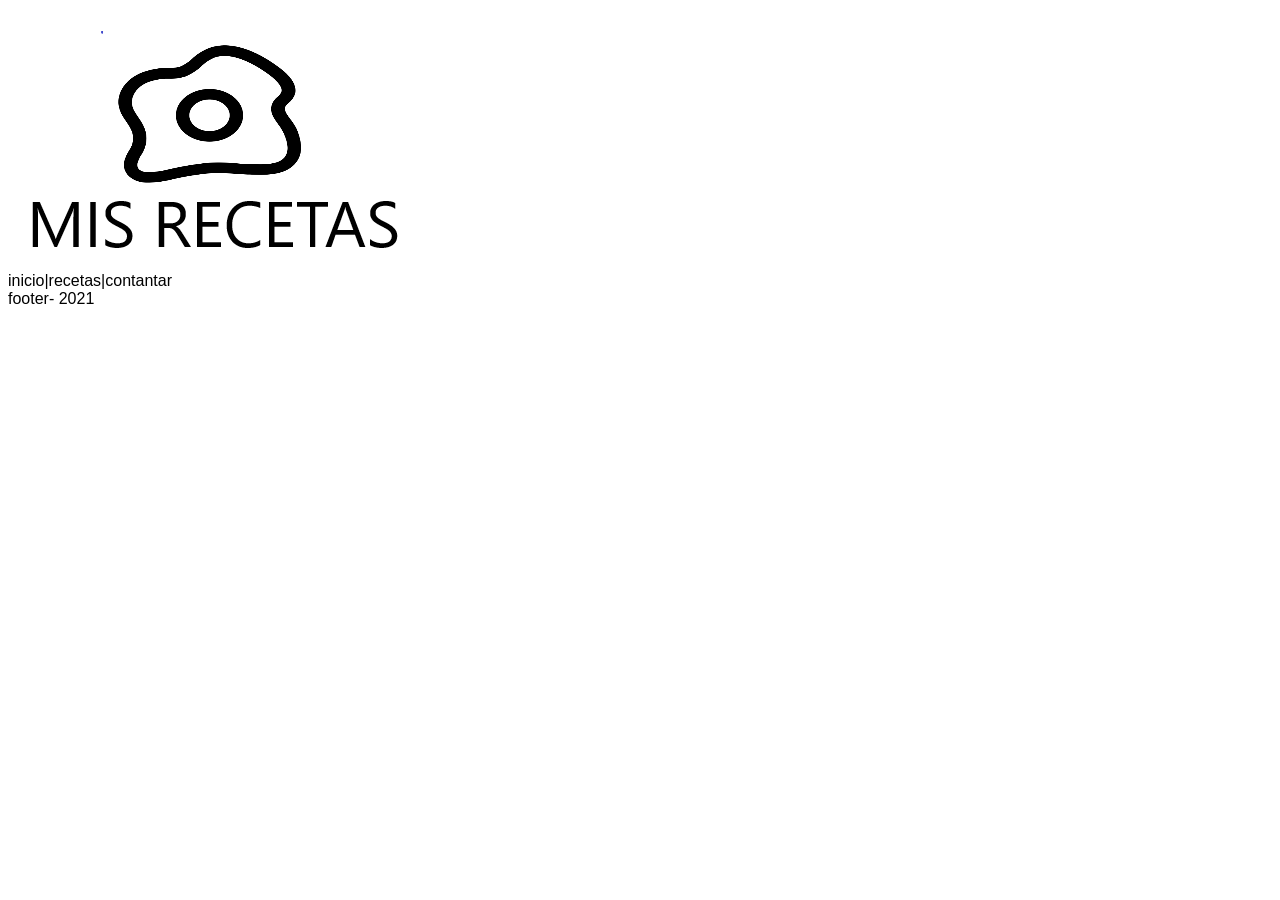
==== _index.html @ ea1fc2b6 "logotipo y menu mavegacion" ====
<html lang="es">

    <head>
      <meta charset="UTF-8">
      <title>Mis Recetas</title>
      <meta name="viewport" content="width=device-width, initial-scale=1.0">
      <meta description="pagina de recetas de cocina gastronomica">
      <meta keywork content="paella ,cocina ,degustacion,recetas,cocina valenciana">
      <link rel="stylesheet" href="css/style.css">
      <link rel="icon" href="ico.png">
      
    </head>
    <body>
      <div class="continer">

      <header id="header" class="block-center-row mb-3">
        <img src="/imagenes/logo1.png" alt="mis recetas">
    </header>
       
       <nav class="block-center-row">
           inicio|recetas|contantar
       </nav>
      
         
       

    
      <footer id="footer">footer- 2021</footer>
    </div>
    
    </body>
    
    </html>
---- css/style.css ----
*{box-sizing: border-box;
 font-family: Verdana, Geneva, Tahoma, sans-serif;
}

 
 }
/*
.container{
   /* background-color: rgb(255, 94, 20);
    width: 1200px;
    margin: 0 auto;
    padding: 0 1em;
    display: flex;
    flex-wrap: wrap;
}
.logotipo{
    color: black;
    display: flex;
    justify-content: center;
    align-items: center;
    
}
    
nav{
    /*background-color: rgb(129, 235, 194);
    display: flex;
    justify-content: center;
}
a:hover{
    color:red;
}
section{
    /*background-color: lawngreen;
    width: 900px;
    height: 900px;
   display: flex;
   flex-wrap: wrap;
   justify-content: center;
   }

h2{
    /*background-color: rgb(237, 217, 247);
    justify-content: center;
    display: flex;
}

.hijo img {
   border :1px solid black;
   width: 400px;
   height: auto;
   background-color: cadetblue;
}
h2:hover{
       color:#FF7F50;
       
   }
    
aside{
   /* background-color: mediumblue;
    width: 200px;
   height:300px;
   flex-shrink: 0;
   justify-content: flex-end;
 

}
*/
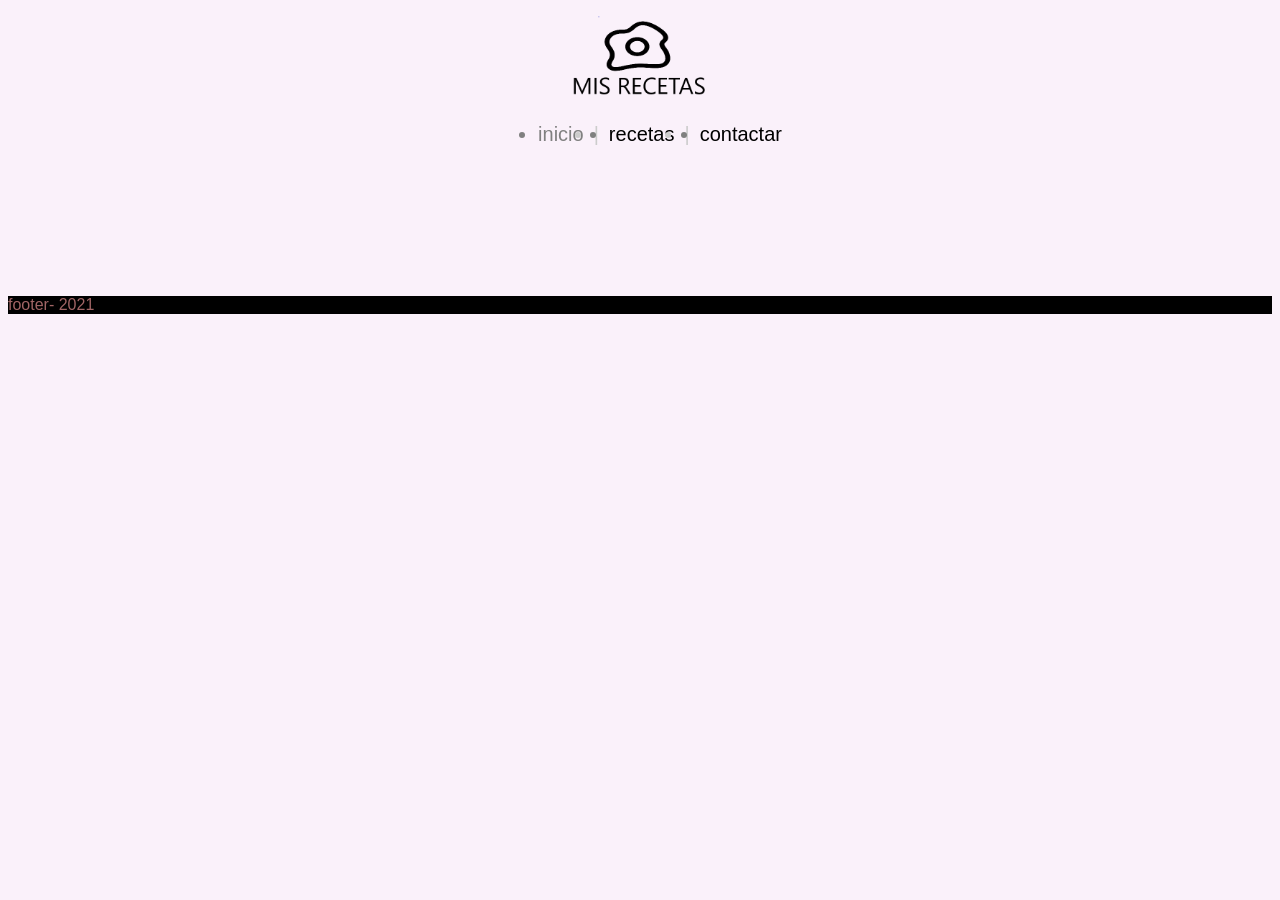
==== commit fe84ac5c: "maquetacion logotipo mis recetas y menu navgacion" ====
--- a/_index.html
+++ b/_index.html
@@ -7,23 +7,34 @@
       <meta name="viewport" content="width=device-width, initial-scale=1.0">
       <meta description="pagina de recetas de cocina gastronomica">
       <meta keywork content="paella ,cocina ,degustacion,recetas,cocina valenciana">
-      <link rel="stylesheet" href="css/style.css">
+      <link rel="stylesheet" href="css/_style.css">
       <link rel="icon" href="ico.png">
       
     </head>
     <body>
       <div class="continer">
 
-      <header id="header" class="block-center-row mb-3">
+      <header id="header" class="block-center-row ">
         <img src="/imagenes/logo1.png" alt="mis recetas">
     </header>
        
-       <nav class="block-center-row">
-           inicio|recetas|contantar
+       <nav class="nav-main fnt-xl block-center-row mb-2">
+         <ul>
+           <li>inicio</li>
+           <li class="separator">|</li>  
+           <li><a href="">recetas</a></li>
+           <li class="separator">|</li>
+           <li><a href="">contactar</a></li>
+         </ul>
+         
        </nav>
       
          
-       
+       <br>
+       <br>
+       <br>
+       <br>
+       <br>
 
     
       <footer id="footer">footer- 2021</footer>
--- a/css/_style.css
+++ b/css/_style.css
@@ -0,0 +1,12 @@
+@import "reset.css";
+@import"basic.css";
+@import"header.css";
+@import"footer.css";
+@import"layout.css";
+@import"grilla.css";
+@import"nav.css";
+@import"text.css";
+
+
+
+
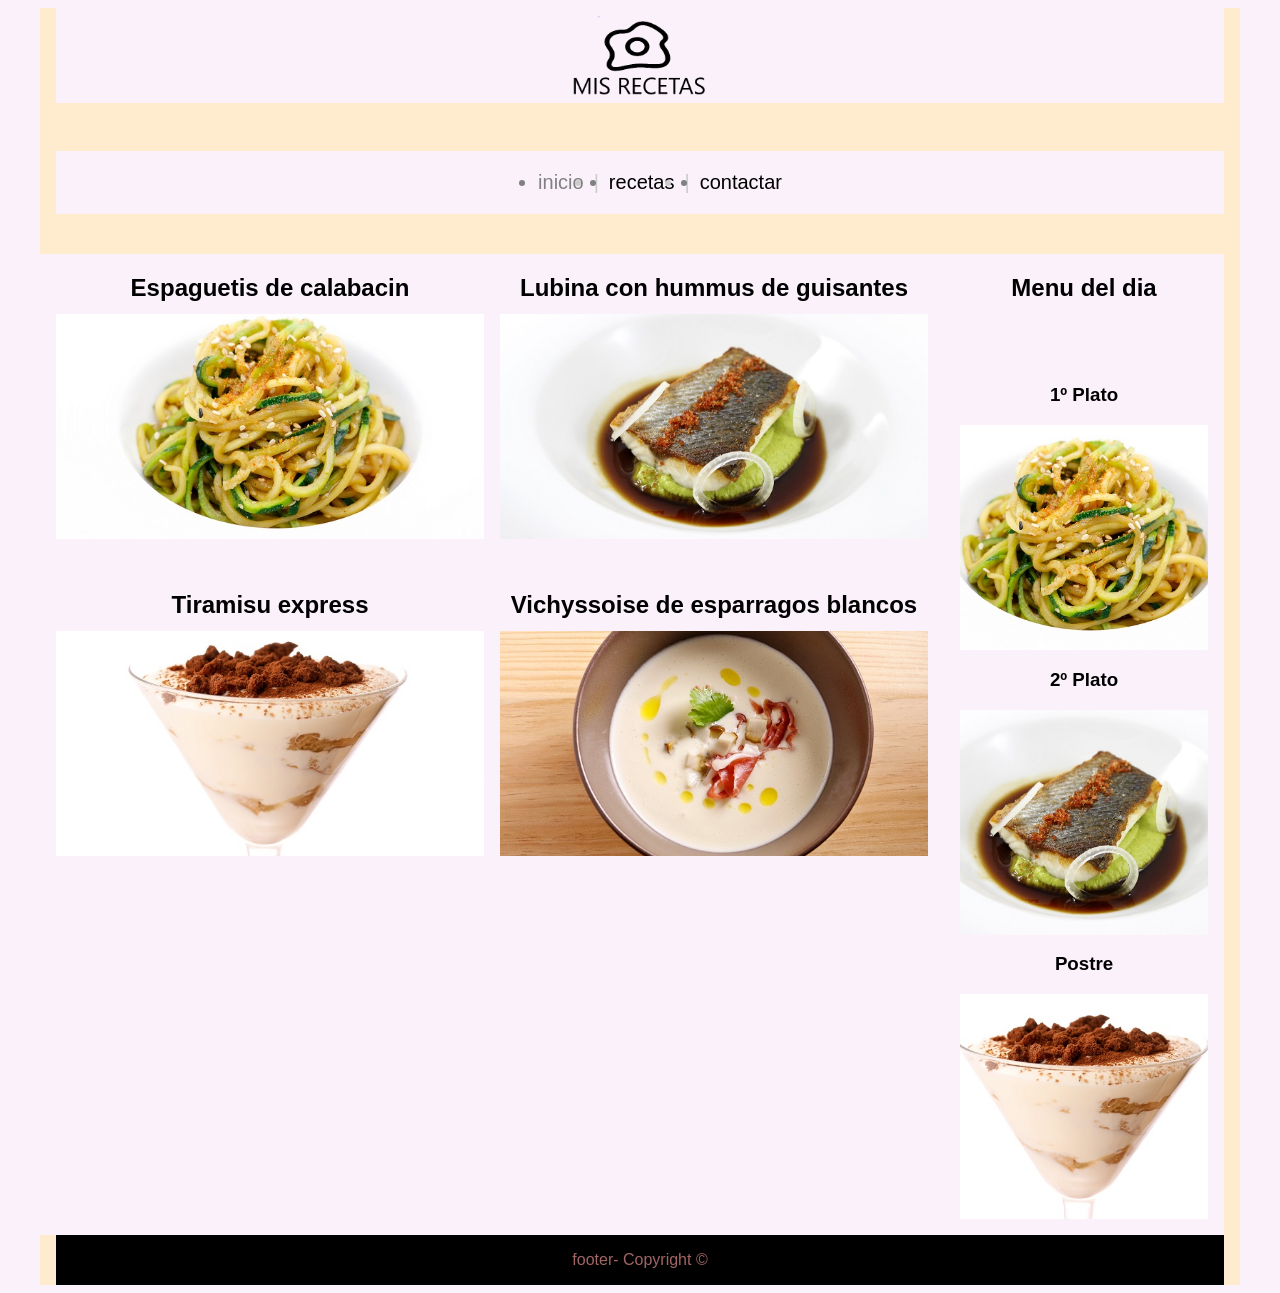
==== commit 1c69eb79: "maquetacion "_index.html" a falta de hacerla responsive" ====
--- a/_index.html
+++ b/_index.html
@@ -1,45 +1,81 @@
-
 <html lang="es">
 
-    <head>
-      <meta charset="UTF-8">
-      <title>Mis Recetas</title>
-      <meta name="viewport" content="width=device-width, initial-scale=1.0">
-      <meta description="pagina de recetas de cocina gastronomica">
-      <meta keywork content="paella ,cocina ,degustacion,recetas,cocina valenciana">
-      <link rel="stylesheet" href="css/_style.css">
-      <link rel="icon" href="ico.png">
-      
-    </head>
-    <body>
-      <div class="continer">
+<head>
+  <meta charset="UTF-8">
+  <title>Mis Recetas</title>
+  <meta name="viewport" content="width=device-width, initial-scale=1.0">
+  <meta description="pagina de recetas de cocina gastronomica">
+  <meta keywork content="paella ,cocina ,degustacion,recetas,cocina valenciana">
+  <link rel="stylesheet" href="css/_style.css">
+  <link rel="icon" href="ico.png">
 
-      <header id="header" class="block-center-row ">
-        <img src="/imagenes/logo1.png" alt="mis recetas">
+</head>
+
+<body>
+  <div class="container">
+
+    <header id="header" class="block-center-row  mb-3">
+      <img src="/imagenes/logo1.png" alt="mis recetas">
     </header>
-       
-       <nav class="nav-main fnt-xl block-center-row mb-2">
-         <ul>
-           <li>inicio</li>
-           <li class="separator">|</li>  
-           <li><a href="">recetas</a></li>
-           <li class="separator">|</li>
-           <li><a href="">contactar</a></li>
-         </ul>
-         
-       </nav>
-      
-         
-       <br>
-       <br>
-       <br>
-       <br>
-       <br>
 
-    
-      <footer id="footer">footer- 2021</footer>
+    <nav class="nav-main fnt-xl block-center-row mb-2">
+      <ul>
+        <li>inicio</li>
+        <li class="separator">|</li>
+        <li><a href="">recetas</a></li>
+        <li class="separator">|</li>
+        <li><a href="">contactar</a></li>
+      </ul>
+    </nav>
+    <main class="grid">
+      <section class="col-desk-9 col-tab-8 col-mob-12">
+            <div class="grid">
+                    <div class="col-desk-6 col-tab-6 mb-2">
+                           <h2 class="head-strong txt-center mb-05">Espaguetis de calabacin</h2>
+                           <img class="img-md" src="imagenes/espaguetis-de-calabacin.jpg" alt="espagetic con alabacin">
+                    </div>
+                    <div class="col-desk-6 col-tab-6 mb-2">
+                           <h2 class="head-strong txt-center mb-05">Lubina con hummus de guisantes</h2>
+                          <img class="img-md" src="imagenes/lubina-con-hummus-de-guisantes.jpg" alt=" lubina-con-hummus-de-guisantes">
+
+                    </div>
+                    <div class="col-desk-6 col-tab-6 mb-2">
+                           <h2 class="head-strong txt-center mb-05">Tiramisu express</h2>
+                           <img class="img-md" src="imagenes/tiramisu-express.jpg" alt="tiramisu-express">
+                    </div>
+                    <div class="col-desk-6 col-tab-6 mb-2">
+                           <h2 class="head-strong txt-center mb-05">Vichyssoise de esparragos blancos</h2>
+                          <img class="img-md" src="imagenes/vichyssoise-de-esparragos-blancos.jpg" alt="vichyssoise-de-esparragos-blancos">
+                    </div>
+             </div>
+      </section>
+  <aside class="col-desk-3">
+        <h2 class="txt-center head-strong mb-2">Menu del dia</h2>
+        <div class="bg-ligth pad-1 rounded">
+   <div class="grid">
+      <div class="col-mov-4">
+          <h3 class="txt-center head-strong" > 1º Plato</h3>
+         <img class="img-md" src="imagenes/espaguetis-de-calabacin.jpg" alt="espaguetis">
+      </div>
+      <div class="col-mov-4">
+        <h3 class="txt-center head-strong" > 2º Plato</h3>
+       <img class="img-md" src="imagenes/lubina-con-hummus-de-guisantes.jpg" alt="Lubina">
     </div>
-    
-    </body>
-    
-    </html>+    <div class="col-mov-4">
+      <h3 class="txt-center head-strong" > Postre</h3>
+     <img class="img-md" src="imagenes/tiramisu-express.jpg" alt="Postre">
+  </div>
+
+    </div>
+  </aside>
+
+  </main>
+
+  
+
+  <footer id="footer" class="block-center-row pad-1">footer- Copyright ©</footer>
+  </div>
+
+</body>
+
+</html>
--- a/css/_style.css
+++ b/css/_style.css
@@ -6,6 +6,9 @@
 @import"grilla.css";
 @import"nav.css";
 @import"text.css";
+@import"util.css";
+@import"grid.css";
+@import"image.css";
 
 
 
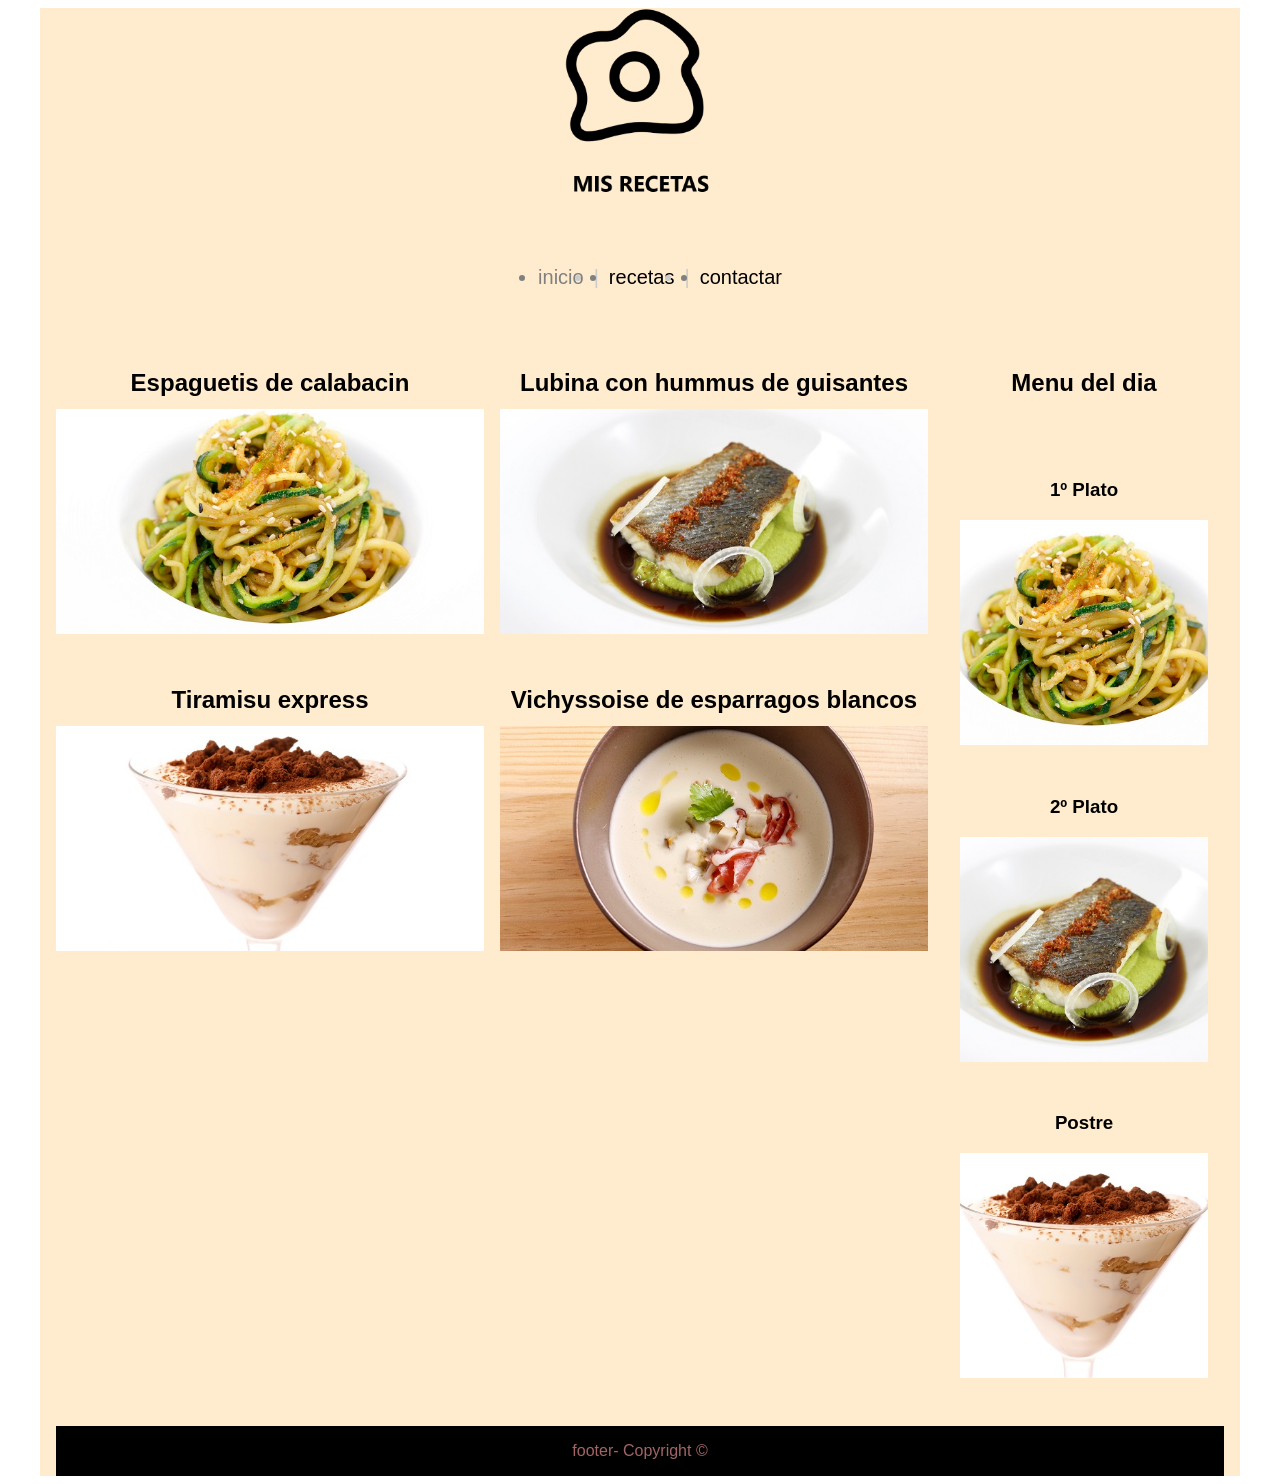
==== commit 028835ee: "maquetacion pagina " _recetas.html"" ====
--- a/_index.html
+++ b/_index.html
@@ -15,14 +15,14 @@
   <div class="container">
 
     <header id="header" class="block-center-row  mb-3">
-      <img src="/imagenes/logo1.png" alt="mis recetas">
+      <img src="imagenes/logo.png" alt="mis recetas">
     </header>
 
     <nav class="nav-main fnt-xl block-center-row mb-2">
       <ul>
         <li>inicio</li>
         <li class="separator">|</li>
-        <li><a href="">recetas</a></li>
+        <li><a href="_recetas.html">recetas</a></li>
         <li class="separator">|</li>
         <li><a href="">contactar</a></li>
       </ul>
@@ -49,19 +49,19 @@
                     </div>
              </div>
       </section>
-  <aside class="col-desk-3">
+  <aside class="col-desk-3 col-tab-4 ">
         <h2 class="txt-center head-strong mb-2">Menu del dia</h2>
         <div class="bg-ligth pad-1 rounded">
    <div class="grid">
-      <div class="col-mov-4">
+      <div class="col-mov-4 mb-2">
           <h3 class="txt-center head-strong" > 1º Plato</h3>
          <img class="img-md" src="imagenes/espaguetis-de-calabacin.jpg" alt="espaguetis">
       </div>
-      <div class="col-mov-4">
+      <div class="col-mov-4 mb-2">
         <h3 class="txt-center head-strong" > 2º Plato</h3>
        <img class="img-md" src="imagenes/lubina-con-hummus-de-guisantes.jpg" alt="Lubina">
     </div>
-    <div class="col-mov-4">
+    <div class="col-mov-4 mb-2">
       <h3 class="txt-center head-strong" > Postre</h3>
      <img class="img-md" src="imagenes/tiramisu-express.jpg" alt="Postre">
   </div>
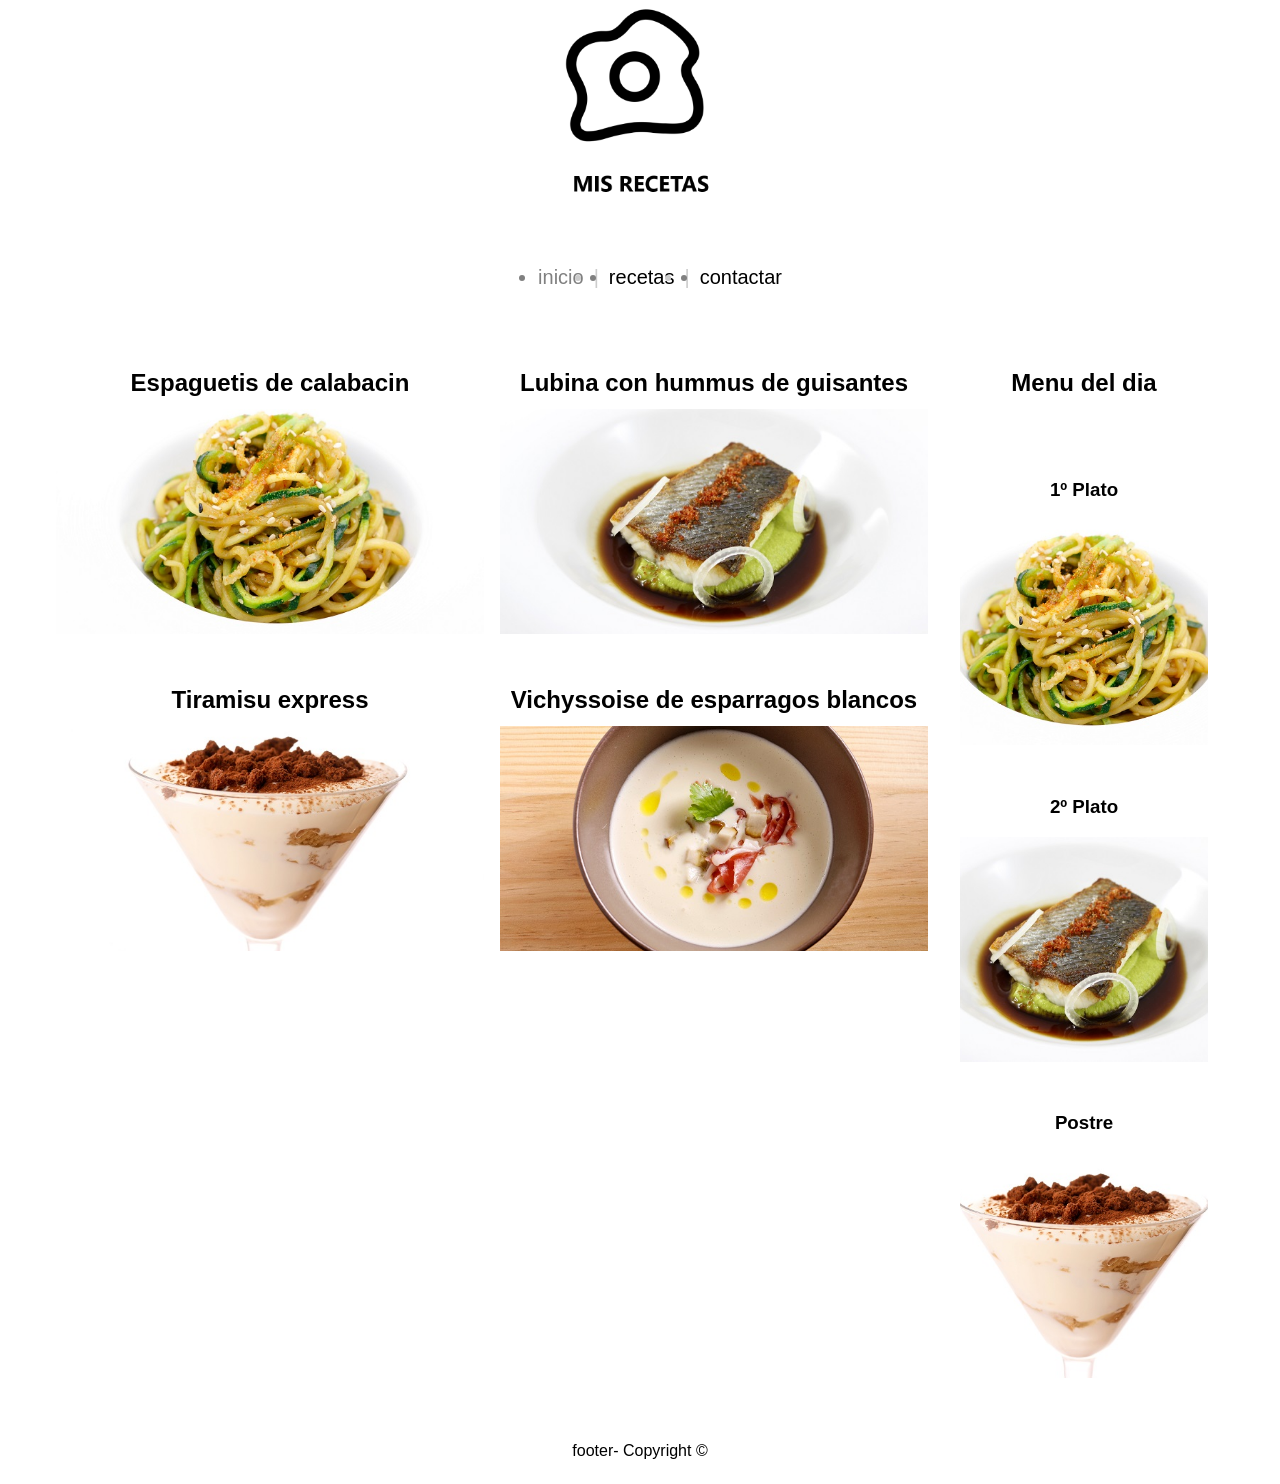
==== commit 6f746571: "formulario contactar.html" ====
--- a/_index.html
+++ b/_index.html
@@ -24,7 +24,7 @@
         <li class="separator">|</li>
         <li><a href="_recetas.html">recetas</a></li>
         <li class="separator">|</li>
-        <li><a href="">contactar</a></li>
+        <li><a href="contactar.html">contactar</a></li>
       </ul>
     </nav>
     <main class="grid">
--- a/css/_style.css
+++ b/css/_style.css
@@ -9,6 +9,9 @@
 @import"util.css";
 @import"grid.css";
 @import"image.css";
+@import"link.css";
+@import"button.css";
+@import"imput.css";
 
 
 
